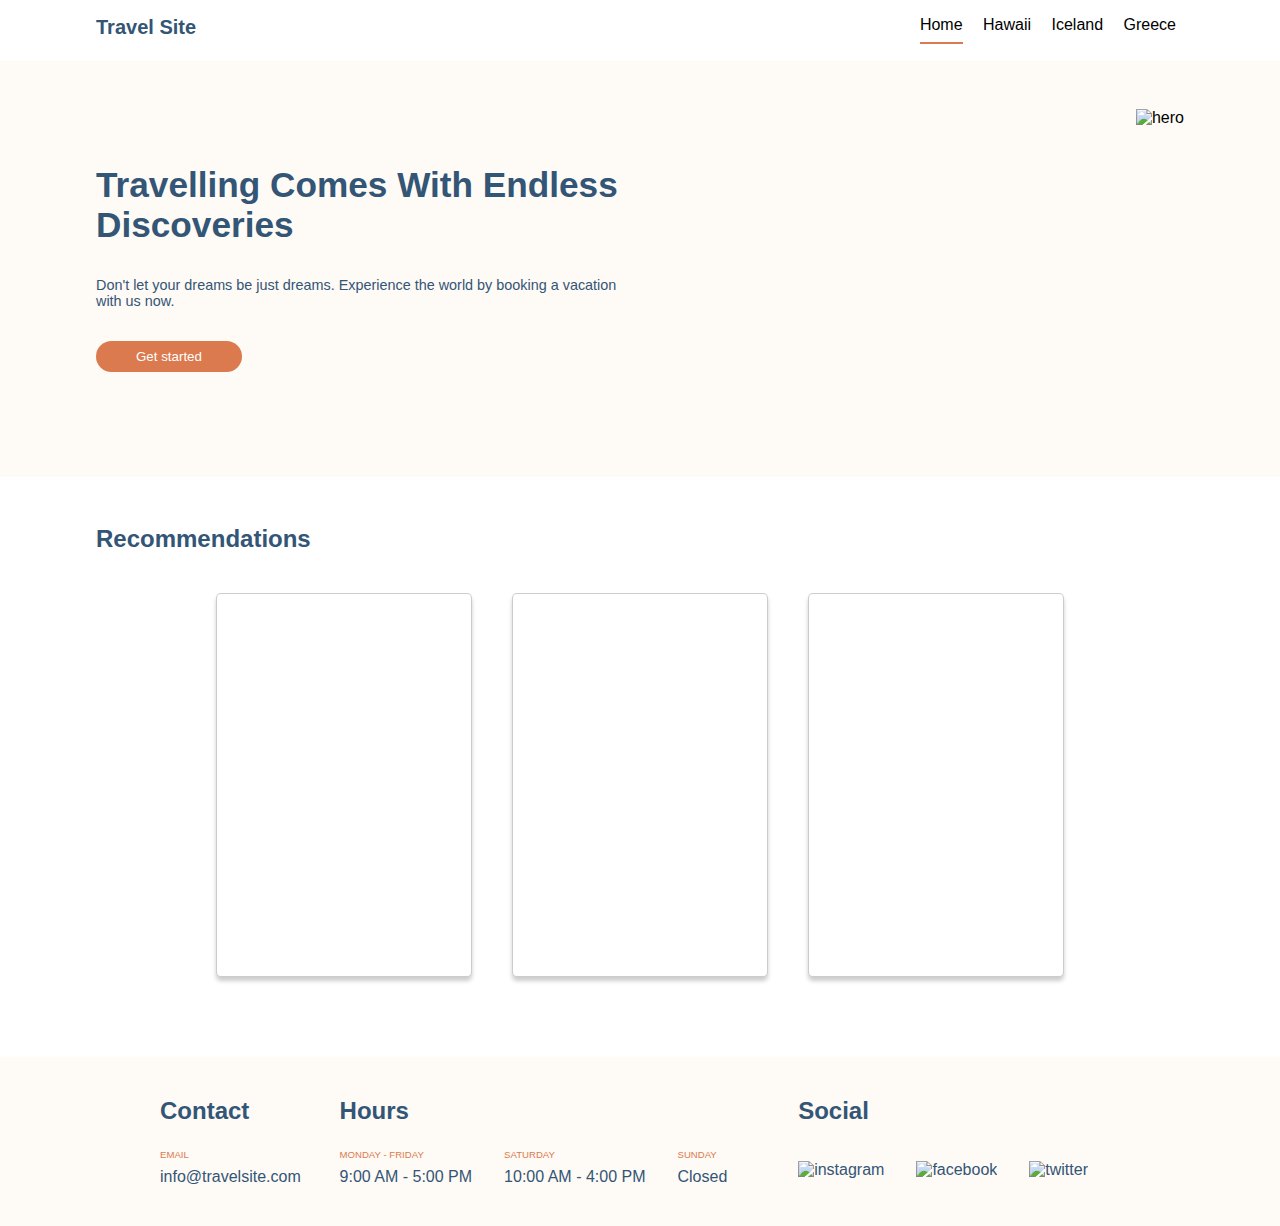
==== justin-luangrath-travelsite/index.html @ 2628488a "fixed name of local root repository" ====
<!DOCTYPE html>
<html lang="en">
  <head>
    <meta charset="UTF-8" />
    <meta http-equiv="X-UA-Compatible" content="IE=edge" />
    <meta name="viewport" content="width=device-width, initial-scale=1.0" />
    <link rel="stylesheet" href="./css/global.css" />
    <link rel="stylesheet" href="./css/main.css" />
    <title>Travel Site Home</title>
  </head>
  <!-- nav -->
  <body>
    <header class="nav">
      <div class="nav__container">
        <a class="nav__logo-link" href="./index.html">
          <h2 class="nav__logo">Travel Site</h2>
        </a>
        <nav>
          <ul class="nav__link-container">
            <a href="./index.html" class="nav__link">
              <li class="nav__link-text nav__link-text--border">Home</li>
            </a>
            <a href="./pages/hawaii.html" class="nav__link">
              <li class="nav__link-text">Hawaii</li>
            </a>
            <a href="./pages/iceland.html" class="nav__link">
              <li class="nav__link-text">Iceland</li>
            </a>
            <a href="./pages/greece.html" class="nav__link">
              <li class="nav__link-text">Greece</li>
            </a>
          </ul>
        </nav>
      </div>
    </header>
    <!-- hero -->
    <main>
      <section class="hero">
        <div class="hero__container">
          <h1 class="hero__title">Travelling Comes With Endless Discoveries</h1>
          <p class="hero__text">
            Don't let your dreams be just dreams. Experience the world by
            booking a vacation with us now.
          </p>
          <button class="hero__button">Get started</button>
        </div>
        <img class="hero__image" src="./assets/images/hero.png" alt="hero" />
      </section>
      <!-- recs -->
      <section class="rec">
        <h2 class="rec__title">Recommendations</h2>
        <div class="rec__card-container">
          <a class="rec__link" href="./pages/hawaii.html">
            <article class="rec__card rec__card--hawaii">
              <h3 class="rec__text">Hawaii</h3>
            </article>
          </a>
          <a class="rec__link" href="./pages/iceland.html">
            <article class="rec__card rec__card--iceland">
              <h3 class="rec__text">Iceland</h3>
            </article>
          </a>
          <a class="rec__link" href="./pages/greece.html">
            <article class="rec__card rec__card--greece">
              <h3 class="rec__text">Greece</h3>
            </article>
          </a>
        </div>
      </section>
    </main>
    <!-- footer -->
    <footer class="footer">
      <section class="footer__section">
        <h3 class="footer__section-title">Contact</h3>
        <p class="footer__section-sub-title">EMAIL</p>
        <p class="footer__section-text">info@travelsite.com</p>
      </section>
      <section class="footer__section">
        <h3 class="footer__section-title">Hours</h3>
        <div class="footer__hours-container">
          <div class="footer__hours">
            <p class="footer__section-sub-title">MONDAY - FRIDAY</p>
            <p class="footer__section-text">9:00 AM - 5:00 PM</p>
          </div>
          <div class="footer__hours">
            <p class="footer__section-sub-title">SATURDAY</p>
            <p class="footer__section-text">10:00 AM - 4:00 PM</p>
          </div>
          <div class="footer__hours">
            <p class="footer__section-sub-title">SUNDAY</p>
            <p class="footer__section-text">Closed</p>
          </div>
        </div>
      </section>
      <section class="footer__section">
        <h3 class="footer__section-title">Social</h3>
        <div class="footer__image-container">
          <img
            class="footer__image"
            src="./assets/icons/icon-instagram.png"
            alt="instagram"
          />
          <img
            class="footer__image"
            src="./assets/icons/icon-facebook.png"
            alt="facebook"
          />
          <img
            class="footer__image"
            src="./assets/icons/icon-twitter.png"
            alt="twitter"
          />
        </div>
      </section>
    </footer>
  </body>
</html>
---- justin-luangrath-travelsite/css/global.css ----
* {
  margin: 0;
  padding: 0;
  font-family: Verdana, Geneva, Tahoma, sans-serif;
  box-sizing: border-box;
}

main {
  margin-top: 3.8rem;
}

.nav {
  background-color: #fff;
  position: fixed;
  width: 100%;
  top: 0;
  z-index: 1;
}

.nav__container {
  display: flex;
  justify-content: space-between;
  margin: 1rem 6rem;
}

.nav__logo {
  color: #335576;
  font-size: 1.25rem;
}

.nav__logo-link {
  color: #335576;
  text-decoration: none;
}

.nav__link-container {
  list-style: none;
}

.nav__link {
  display: inline-block;
  text-decoration: none;
  color: black;
}

.nav__link-text {
  font-size: 1rem;
  padding-bottom: 0.5rem;
  margin: 0 0.5rem;
  border-width: 0 0 1px 0;
  border-style: solid;
  border-color: rgba(219, 122, 78, 0);
  transition: border-color 0.15s ease-in;
}

.nav__link-text:hover {
  border-bottom: 2px solid #db7a4e;
  color: #db7a4e;
}

.nav__link-text--border {
  border-bottom: 2px solid #db7a4e;
}

.footer {
  display: flex;
  justify-content: space-between;
  flex-wrap: wrap;
  background-color: #fefaf5;
  color: #335576;
  padding: 2rem 10rem 2.5rem 10rem;
}

.footer__section-title {
  font-size: 1.5rem;
  font-weight: 700;
  margin-top: 0.5rem;
}

.footer__section-sub-title {
  font-size: 0.6rem;
  color: #db7a4e;
  margin-top: 1.5rem;
}

.footer__section-text {
  font-size: 1rem;
  margin-top: 0.5rem;
}

.footer__hours-container {
  display: flex;
  flex-wrap: wrap;
}

.footer__hours {
  margin-right: 2rem;
}

.footer__image-container {
  display: flex;
  justify-content: space-between;
  margin-top: 2.25rem;
}

.footer__image {
  height: 1.5rem;
  width: auto;
  margin-right: 2rem;
}
---- justin-luangrath-travelsite/css/main.css ----
.hero {
  display: flex;
  justify-content: space-between;
  align-items: center;
  background-color: #fefaf5;
  padding: 3rem 6rem;
}

.hero__container {
  width: 50%;
}

.hero__title {
  font-size: 2.2rem;
  font-weight: 700;
  color: #335576;
}

.hero__text {
  font-size: 0.9rem;
  color: #335576;
  margin-top: 2rem;
}

.hero__button {
  background-color: #db7a4e;
  border: 0;
  color: #fff;
  padding: 0.5rem 2.5rem;
  border-radius: 2rem;
  margin-top: 2rem;
}

.hero__image {
  height: 20rem;
}

.rec {
  margin: 3rem 6rem 5rem 6rem;
}

.rec__title {
  color: #335576;
}

.rec__card-container {
  display: flex;
  justify-content: center;
  flex-wrap: wrap;
  margin: 2rem 0;
}

.rec__card {
  display: flex;
  align-items: flex-end;
  justify-content: end;
  height: 24rem;
  width: 16rem;
  background-size: cover;
  background-repeat: no-repeat;
  border: 1px solid rgba(0, 0, 0, 0.2);
  border-radius: 5px;
  box-shadow: 0px 4px 4px rgba(0, 0, 0, 0.2);
  margin: 0.5rem 1.25rem 0rem 1.25rem;
  bottom: 0;
  position: relative;
  transition: bottom 0.15s ease-in;
}

.rec__card:hover {
  top: 1rem;
  color: #db7a4e;
}

.rec__link {
  text-decoration: none;
}

.rec__card--hawaii {
  background-image: url(../assets/images/hawaii.jpg);
}

.rec__card--iceland {
  background-image: url(../assets/images/iceland.jpg);
}

.rec__card--greece {
  background-image: url(../assets/images/greece.jpg);
}

.rec__text {
  color: #fff;
  font-size: 1.5rem;
  margin: 1rem;
}
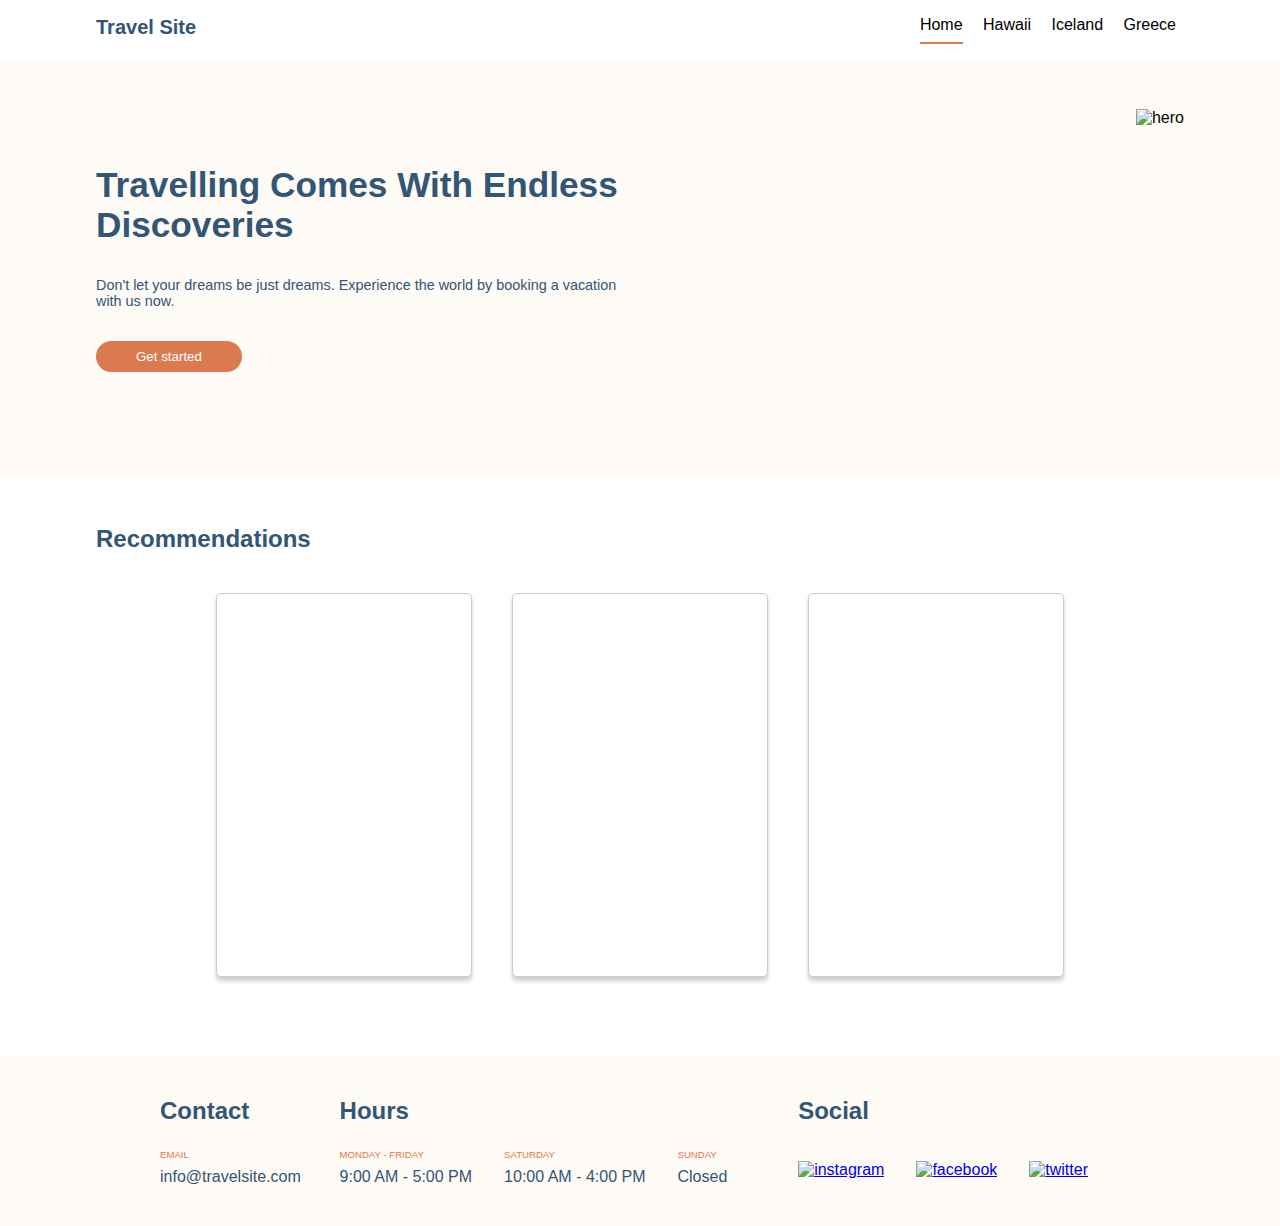
==== commit 25a46d32: "copied and adjusted iceland html to greece & added links for socials" ====
--- a/justin-luangrath-travelsite/index.html
+++ b/justin-luangrath-travelsite/index.html
@@ -95,21 +95,27 @@
       <section class="footer__section">
         <h3 class="footer__section-title">Social</h3>
         <div class="footer__image-container">
-          <img
-            class="footer__image"
-            src="./assets/icons/icon-instagram.png"
-            alt="instagram"
-          />
-          <img
-            class="footer__image"
-            src="./assets/icons/icon-facebook.png"
-            alt="facebook"
-          />
-          <img
-            class="footer__image"
-            src="./assets/icons/icon-twitter.png"
-            alt="twitter"
-          />
+          <a href="https://www.instagram.com" target="_blank">
+            <img
+              class="footer__image"
+              src="./assets/icons/icon-instagram.png"
+              alt="instagram"
+            />
+          </a>
+          <a href="https://www.facebook.com" target="_blank">
+            <img
+              class="footer__image"
+              src="./assets/icons/icon-facebook.png"
+              alt="facebook"
+            />
+          </a>
+          <a href="https://www.twitter.com" target="_blank">
+            <img
+              class="footer__image"
+              src="./assets/icons/icon-twitter.png"
+              alt="twitter"
+            />
+          </a>
         </div>
       </section>
     </footer>
